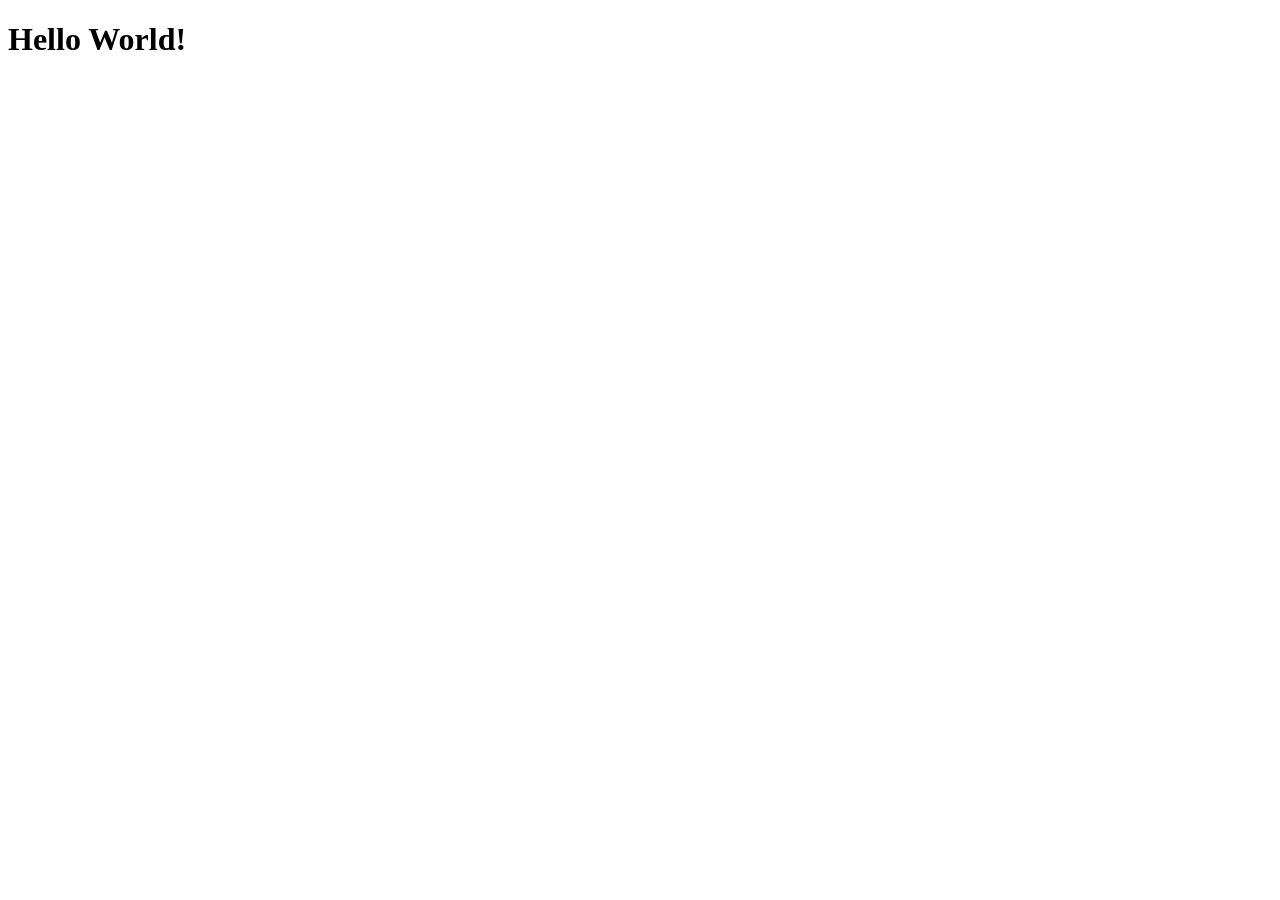
==== index.html @ 0c0a5e0b "created repository and testing source control" ====
<!DOCTYPE html>
<html lang="en">
<head>
    <meta charset="UTF-8">
    <meta name="viewport" content="width=device-width, initial-scale=1.0">
    <title>WDD 131</title>
</head>
<body>
    <h1>Hello World!</h1>
</body>
</html>
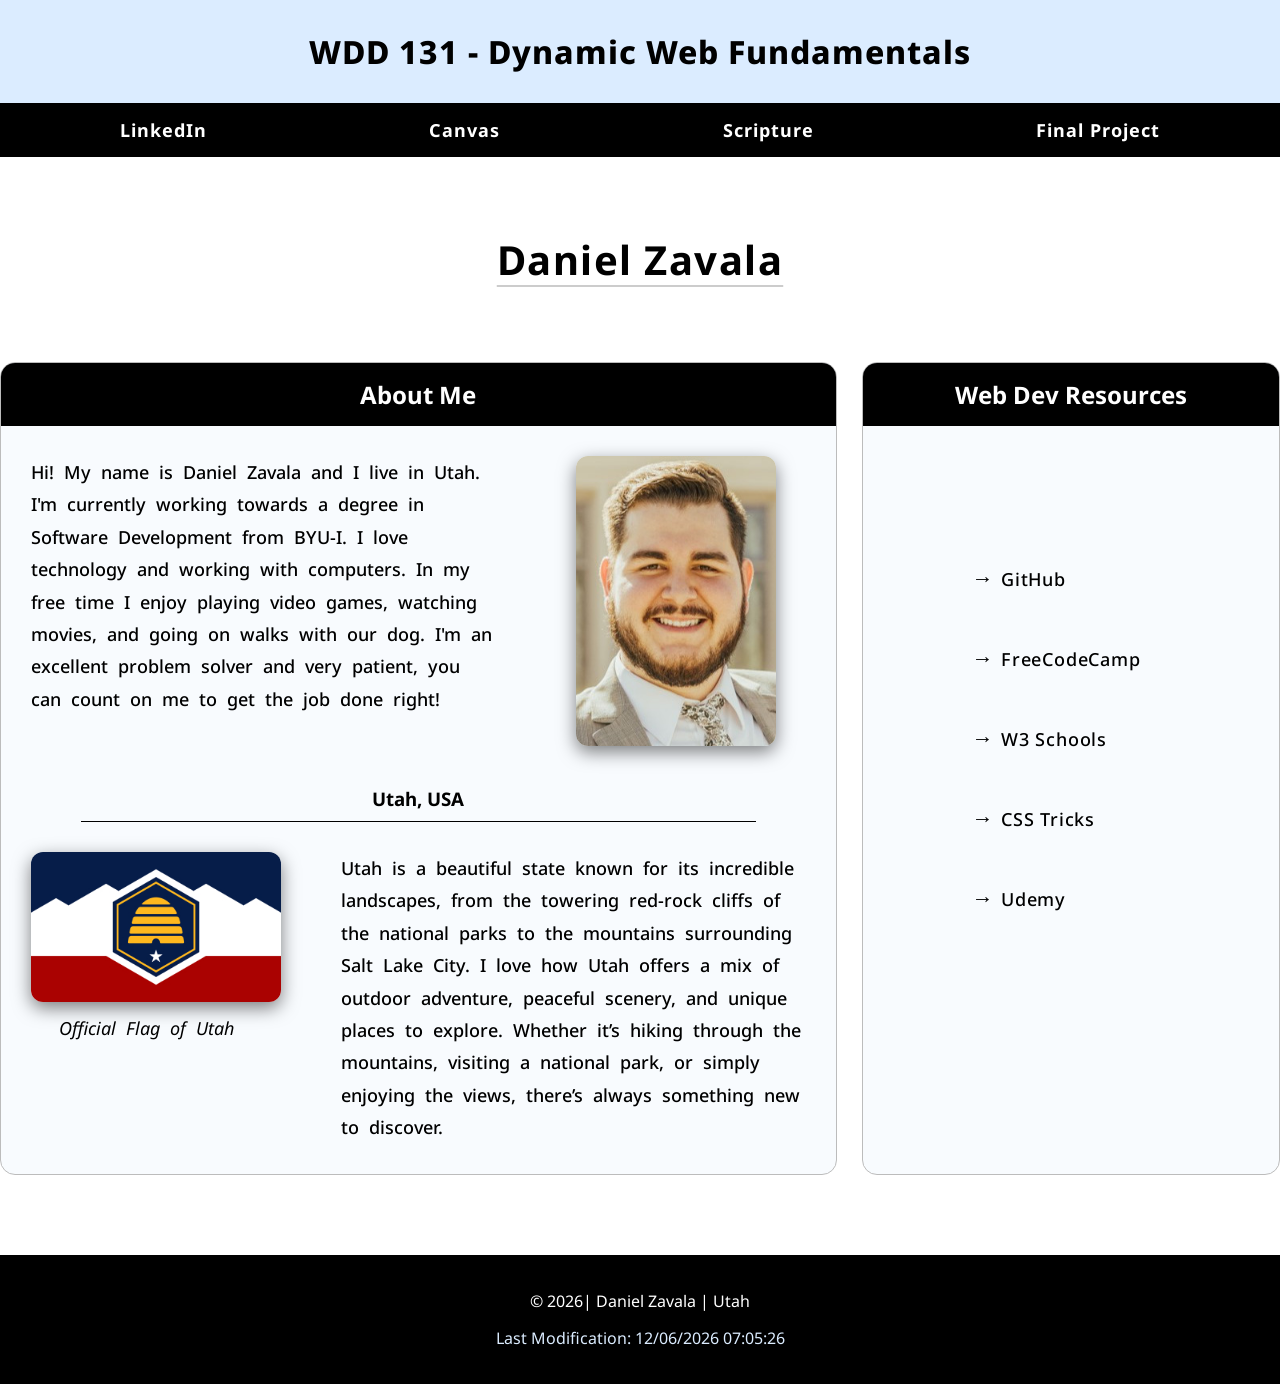
==== commit a8add57d: "Week 01 Project Home Page" ====
--- a/index.html
+++ b/index.html
@@ -1,11 +1,112 @@
-<!DOCTYPE html>
+<!doctype html>
 <html lang="en">
-<head>
-    <meta charset="UTF-8">
-    <meta name="viewport" content="width=device-width, initial-scale=1.0">
-    <title>WDD 131</title>
-</head>
-<body>
-    <h1>Hello World!</h1>
-</body>
-</html>+  <head>
+    <meta charset="UTF-8" />
+    <meta name="viewport" content="width=device-width, initial-scale=1.0" />
+    <meta
+      name="description"
+      content="WDD 131 Dynamic Web Fundamentals | Daniel Zavala | Week 01 Assignment Home Page"
+    />
+    <meta author="Daniel Zavala" />
+    <title>WDD 131 | Dynamic Web Fundamentals | Daniel Zavala</title>
+    <link rel="stylesheet" href="styles/base.css" />
+    <link rel="preconnect" href="https://fonts.googleapis.com" />
+    <link rel="preconnect" href="https://fonts.gstatic.com" crossorigin />
+    <link
+      href="https://fonts.googleapis.com/css2?family=Noto+Sans:ital,wght@0,100..900;1,100..900&display=swap"
+      rel="stylesheet"
+    />
+    <script src="scripts/getdates.js" defer></script>
+  </head>
+  <body>
+    <header>
+      <span id="course-title">WDD 131 - Dynamic Web Fundamentals</span>
+      <nav>
+        <ul class="navigation">
+          <li>
+            <a
+              href="https://www.linkedin.com/in/daniel-zavala-aa5960238/"
+              target="_blank"
+              >LinkedIn</a
+            >
+          </li>
+          <li>
+            <a href="https://byupw.instructure.com/" target="_blank">Canvas</a>
+          </li>
+          <li>
+            <a
+              href="https://www.churchofjesuschrist.org/study/scriptures/bofm/1-ne/3?lang=eng&id=p7#p7"
+              target="_blank"
+              >Scripture</a
+            >
+          </li>
+          <li><a href="" target="_blank">Final Project</a></li>
+        </ul>
+      </nav>
+    </header>
+    <main>
+      <h1>Daniel Zavala</h1>
+      <section class="card">
+        <h2>About Me</h2>
+        <div class="profile">
+          <div class="profile-content">
+            <p>
+              Hi! My name is Daniel Zavala and I live in Utah. I'm currently
+              working towards a degree in Software Development from BYU-I. I
+              love technology and working with computers. In my free time I
+              enjoy playing video games, watching movies, and going on walks
+              with our dog. I'm an excellent problem solver and very patient,
+              you can count on me to get the job done right!
+            </p>
+            <img src="images/profile-pic.jpg" alt="My Profile Picture" />
+          </div>
+        </div>
+        <div class="state">
+          <h3>Utah, USA</h3>
+        </div>
+        <div class="state-content">
+          <div class="flag">
+            <img src="images/utah-flag.svg.jpg" alt="State Flag of Utah" />
+            <p>Official Flag of Utah</p>
+          </div>
+          <p>
+            Utah is a beautiful state known for its incredible landscapes, from
+            the towering red-rock cliffs of the national parks to the mountains
+            surrounding Salt Lake City. I love how Utah offers a mix of outdoor
+            adventure, peaceful scenery, and unique places to explore. Whether
+            it’s hiking through the mountains, visiting a national park, or
+            simply enjoying the views, there’s always something new to discover.
+          </p>
+        </div>
+      </section>
+      <section class="card">
+        <h2>Web Dev Resources</h2>
+        <div class="resources">
+          <ul>
+            <li>
+              <a href="https://github.com/daza06" target="_blank">GitHub</a>
+            </li>
+            <li>
+              <a href="https://www.freecodecamp.org/learn" target="_blank"
+                >FreeCodeCamp</a
+              >
+            </li>
+            <li>
+              <a href="https://www.w3schools.com/" target="_blank"
+                >W3 Schools</a
+              >
+            </li>
+            <li>
+              <a href="https://css-tricks.com/" target="_blank">CSS Tricks</a>
+            </li>
+            <li><a href="https://www.udemy.com/" target="_blank">Udemy</a></li>
+          </ul>
+        </div>
+      </section>
+    </main>
+    <footer>
+      <p>&copy; <span id="currentyear"></span>| Daniel Zavala | Utah</p>
+      <p id="lastModified"></p>
+    </footer>
+  </body>
+</html>
--- a/styles/base.css
+++ b/styles/base.css
@@ -0,0 +1,196 @@
+* {
+  margin: 0;
+  padding: 0;
+  box-sizing: border-box;
+}
+
+body {
+  font-family: "Noto Sans", sans-serif;
+}
+
+#course-title {
+  display: block;
+  text-align: center;
+  padding: 30px;
+  font-weight: 800;
+  letter-spacing: 1px;
+  font-size: xx-large;
+  background-color: #dbecff;
+  color: black;
+}
+
+.navigation {
+  list-style-type: none;
+  display: flex;
+  background-color: black;
+  padding: 15px;
+  gap: 12px;
+}
+
+.navigation a {
+  text-decoration: none;
+  padding: 0;
+  display: inline-block;
+  transition: color 0.2s ease;
+  transition: transform 0.2s ease;
+  color: white;
+}
+
+.navigation a:hover {
+  transform: scale(1.05);
+  color: #abcffb;
+}
+
+.navigation li {
+  flex: 1 1 auto;
+  text-align: center;
+  font-weight: 700;
+  font-size: large;
+  letter-spacing: 1px;
+}
+
+main {
+  display: grid;
+  grid-template-columns: 2fr 1fr;
+  gap: 25px;
+  max-width: 1700px;
+  margin: 0 auto;
+  padding: 25px 0 80px;
+}
+
+main h1 {
+  width: 100%;
+  grid-column: 1 / -1;
+  padding: 50px;
+  text-align: center;
+  letter-spacing: 1.5px;
+  font-size: 40px;
+  text-decoration: underline;
+  text-underline-offset: 10px;
+  text-decoration-thickness: 2px;
+  text-decoration-color: rgba(0, 0, 0, 0.2);
+}
+
+.card {
+  background-color: #f8fbfe;
+  border: 1px solid #bcbcbc;
+  border-radius: 15px;
+  overflow: hidden;
+}
+
+.card h2 {
+  text-align: center;
+  background-color: black;
+  color: white;
+  padding: 15px;
+}
+
+.profile {
+  padding: 30px;
+}
+
+.profile-content {
+  display: grid;
+  grid-template-columns: 1fr 230px;
+  gap: 80px;
+  align-items: start;
+}
+
+.profile-content img {
+  width: 200px;
+  height: 290px;
+  display: block;
+  border-radius: 12px;
+  box-shadow: 0 6px 18px rgba(0, 0, 0, 0.5);
+}
+
+.profile-content p {
+  word-spacing: 5px;
+  line-height: 1.8;
+  font-weight: 500;
+  font-size: large;
+}
+
+.state {
+  margin: 0 80px;
+  padding: 10px;
+  text-align: center;
+  border-bottom: 0.5px solid;
+}
+
+.state-content {
+  display: grid;
+  grid-template-columns: 230px 1fr;
+  gap: 80px;
+  align-items: start;
+  padding: 30px;
+}
+
+.state-content p {
+  word-spacing: 5px;
+  line-height: 1.8;
+  font-weight: 500;
+  font-size: large;
+}
+
+.flag {
+  text-align: center;
+}
+
+.flag img {
+  width: 250px;
+  height: 150px;
+  display: block;
+  border-radius: 12px;
+  box-shadow: 0 6px 18px rgba(0, 0, 0, 0.5);
+}
+
+.flag p {
+  padding: 10px;
+  font-style: italic;
+  font-weight: 400;
+}
+
+.resources {
+  width: fit-content;
+  margin: 120px auto;
+  line-height: 3;
+}
+
+.resources a {
+  text-decoration: none;
+  transition: color 0.3s ease;
+  color: black;
+}
+
+.resources a:hover {
+  color: #abcffb;
+  text-decoration: underline;
+}
+
+.resources li {
+  font-weight: 500;
+  letter-spacing: 0.8px;
+  margin-bottom: 20px;
+  font-size: large;
+}
+
+.resources li::marker {
+  content: "→ ";
+  font-size: larger;
+}
+
+footer {
+  padding: 20px;
+  background-color: black;
+}
+
+footer p {
+  text-align: center;
+  margin: 15px 0;
+  color: white;
+}
+
+#lastModified {
+  color: #dbecff;
+}
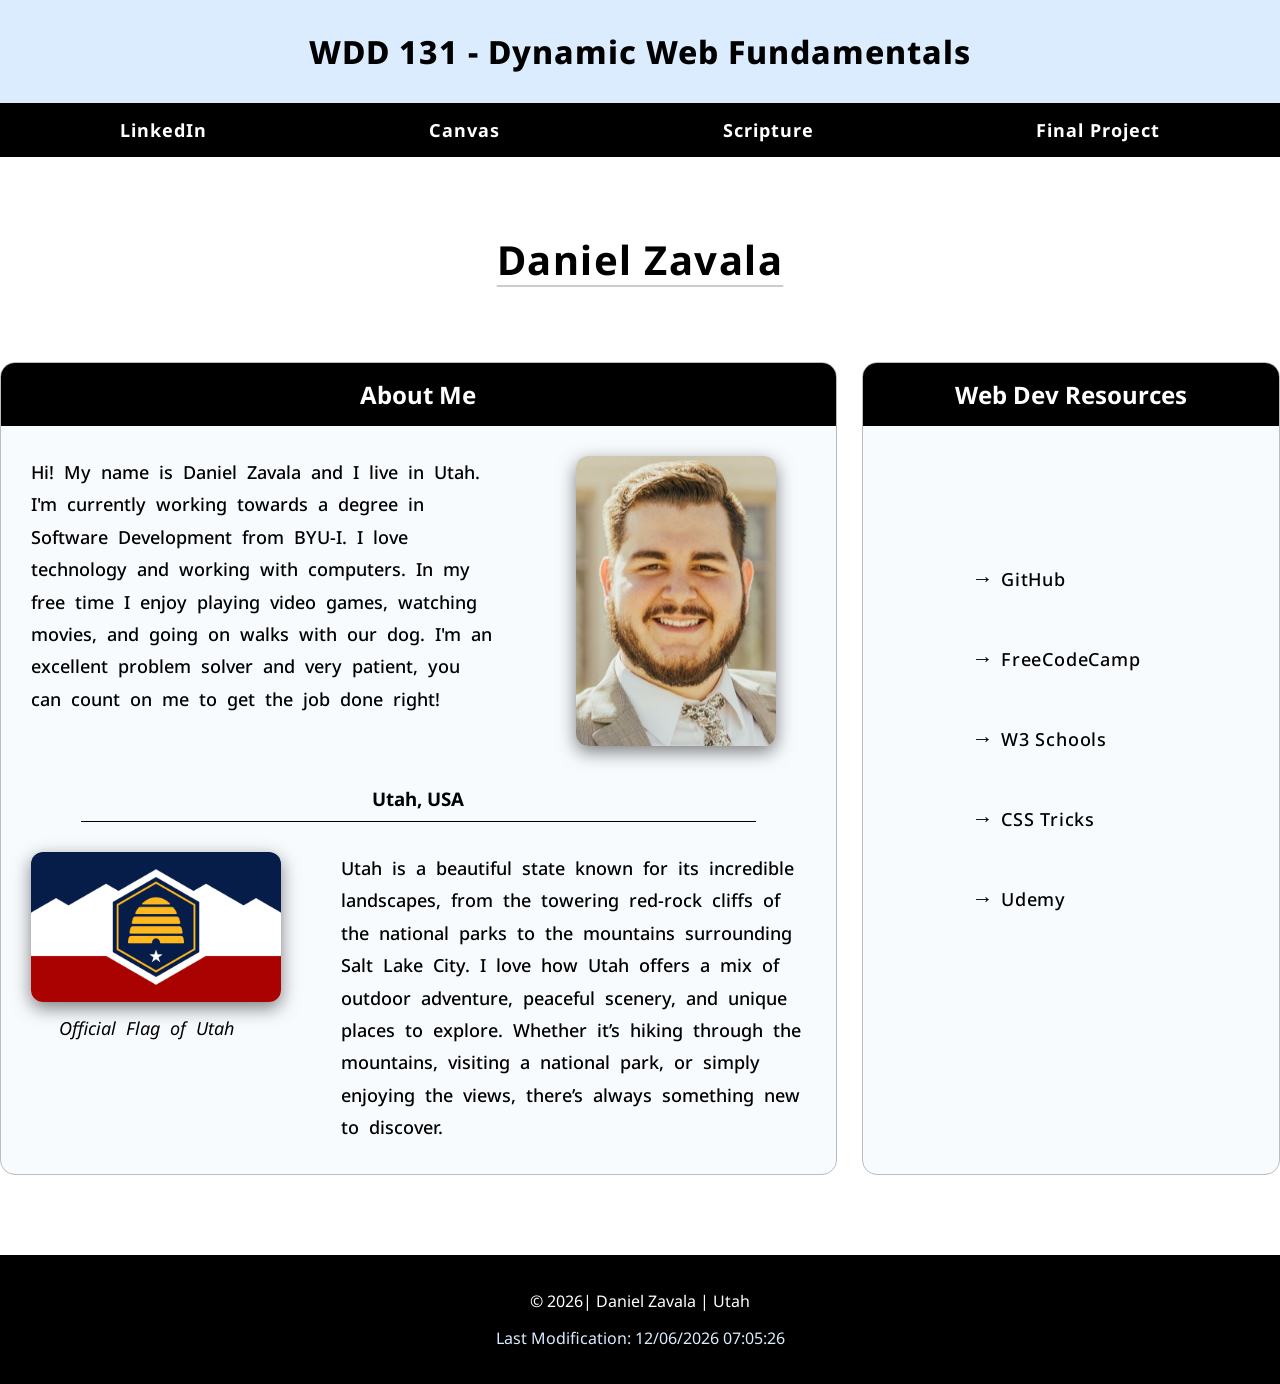
==== commit abc94b84: "fixes to week 01 project" ====
--- a/index.html
+++ b/index.html
@@ -7,7 +7,7 @@
       name="description"
       content="WDD 131 Dynamic Web Fundamentals | Daniel Zavala | Week 01 Assignment Home Page"
     />
-    <meta author="Daniel Zavala" />
+    <meta name="author" content="Daniel Zavala" />
     <title>WDD 131 | Dynamic Web Fundamentals | Daniel Zavala</title>
     <link rel="stylesheet" href="styles/base.css" />
     <link rel="preconnect" href="https://fonts.googleapis.com" />
--- a/styles/base.css
+++ b/styles/base.css
@@ -6,6 +6,10 @@
 
 body {
   font-family: "Noto Sans", sans-serif;
+}
+
+header {
+  background-color: #dbecff;
 }
 
 #course-title {
@@ -31,7 +35,6 @@
   text-decoration: none;
   padding: 0;
   display: inline-block;
-  transition: color 0.2s ease;
   transition: transform 0.2s ease;
   color: white;
 }
